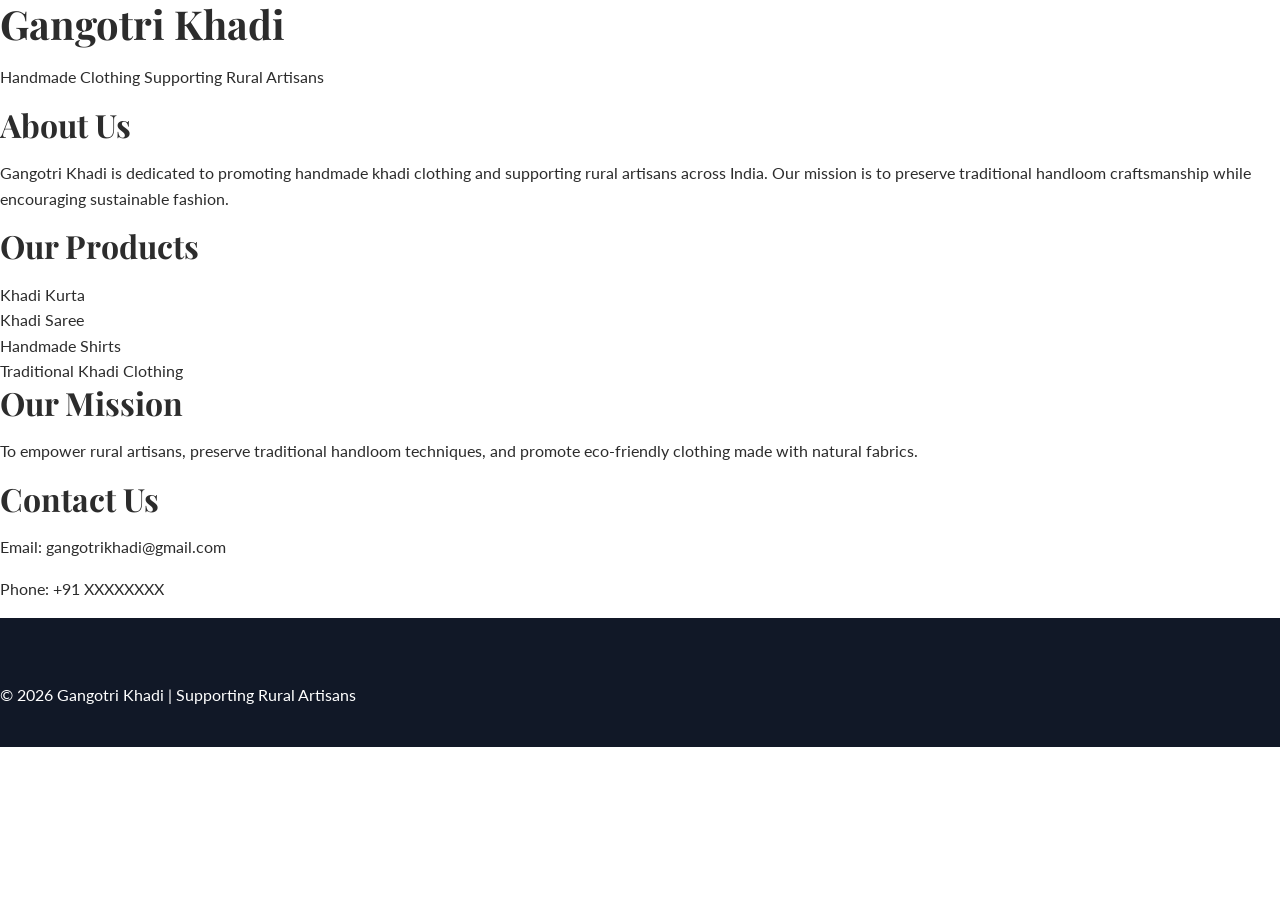
==== index.html @ 708c7ae7 "Enhance index.html with content and meta updates Updated meta tags for description and keywords, add" ====
<!DOCTYPE html>
<html lang="en">
<head>

<meta charset="UTF-8">
<meta name="viewport" content="width=device-width, initial-scale=1.0">

<title>Gangotri Khadi | Handmade Khadi Clothing Supporting Rural Artisans</title>

<meta name="description" content="Gangotri Khadi promotes handmade khadi clothing and supports rural artisans across India. Sustainable fashion and traditional craftsmanship.">

<meta name="keywords" content="Gangotri Khadi, khadi clothing India, handmade clothing, sustainable fashion, rural artisans">

<meta name="author" content="Gangotri Khadi">

<meta name="robots" content="index, follow">

<link rel="canonical" href="https://gangotrikhadiindia.github.io/gangotri-khadi/">

<meta property="og:title" content="Gangotri Khadi | Handmade Clothing Supporting Rural Artisans">
<meta property="og:description" content="Discover handmade khadi clothing while supporting rural artisans and sustainable fashion in India.">
<meta property="og:type" content="website">
<meta property="og:url" content="https://gangotrikhadiindia.github.io/gangotri-khadi/">

<link rel="icon" href="favicon.ico">

<link rel="preconnect" href="https://fonts.googleapis.com">
<link rel="preconnect" href="https://fonts.gstatic.com" crossorigin>

<link href="https://fonts.googleapis.com/css2?family=Playfair+Display:wght@700;800&family=Lato:wght@400;500;700&display=swap" rel="stylesheet">

<link rel="stylesheet" href="style.css">

</head>

<body>

<header>
<h1>Gangotri Khadi</h1>
<p>Handmade Clothing Supporting Rural Artisans</p>
</header>

<section>
<h2>About Us</h2>
<p>
Gangotri Khadi is dedicated to promoting handmade khadi clothing and supporting rural artisans across India. 
Our mission is to preserve traditional handloom craftsmanship while encouraging sustainable fashion.
</p>
</section>

<section>
<h2>Our Products</h2>
<ul>
<li>Khadi Kurta</li>
<li>Khadi Saree</li>
<li>Handmade Shirts</li>
<li>Traditional Khadi Clothing</li>
</ul>
</section>

<section>
<h2>Our Mission</h2>
<p>
To empower rural artisans, preserve traditional handloom techniques, and promote eco-friendly clothing made with natural fabrics.
</p>
</section>

<section>
<h2>Contact Us</h2>
<p>Email: gangotrikhadi@gmail.com</p>
<p>Phone: +91 XXXXXXXX</p>
</section>

<footer>
<p>© 2026 Gangotri Khadi | Supporting Rural Artisans</p>
</footer>

<script src="script.js"></script>

</body>
</html>
---- style.css ----
/* ============================================
   Gangotri Khadi - Complete CSS Stylesheet
   Design: Artisanal Minimalism with Earthy Warmth
   ============================================ */

/* ============================================
   1. ROOT VARIABLES & COLOR SYSTEM
   ============================================ */

:root {
    /* Sage Green - Primary Brand Color */
    --sage-50: #f1f5f3;
    --sage-100: #e0ebe6;
    --sage-200: #c1d7cd;
    --sage-300: #a2c3b4;
    --sage-400: #83af9b;
    --sage-500: #6B8E6F;
    --sage-600: #558b68;
    --sage-700: #3d6548;
    --sage-800: #2d4a35;
    --sage-900: #1d2f22;

    /* Warm Taupe - Secondary Accent */
    --taupe-50: #f5f2f0;
    --taupe-100: #e8e1dd;
    --taupe-200: #d1c3bb;
    --taupe-300: #baa599;
    --taupe-400: #a38777;
    --taupe-500: #A89968;
    --taupe-600: #9a8a5f;
    --taupe-700: #8c7b56;
    --taupe-800: #7e6c4d;
    --taupe-900: #705d44;

    /* Terracotta Orange - Call-to-Action */
    --terracotta-50: #fef4f1;
    --terracotta-100: #fde5dd;
    --terracotta-200: #fbcbbb;
    --terracotta-300: #f9b199;
    --terracotta-400: #f79777;
    --terracotta-500: #C85A3A;
    --terracotta-600: #b85233;
    --terracotta-700: #a84a2c;
    --terracotta-800: #984225;
    --terracotta-900: #88391e;

    /* Cream - Light Background */
    --cream-50: #F8F6F3;
    --cream-100: #f0ebe6;
    --cream-200: #e1d7cd;
    --cream-300: #d2c3b4;
    --cream-400: #c3af9b;
    --cream-500: #b49b82;
    --cream-600: #a58769;
    --cream-700: #967350;
    --cream-800: #875f37;
    --cream-900: #784b1e;

    /* Neutral Colors */
    --dark-charcoal: #2C2C2C;
    --light-white: #FFFFFF;
    --gray-600: #4b5563;
    --gray-700: #374151;
    --gray-900: #111827;

    /* Typography */
    --font-playfair: 'Playfair Display', serif;
    --font-lato: 'Lato', sans-serif;
    --font-caveat: 'Caveat', cursive;

    /* Spacing */
    --spacing-xs: 0.25rem;
    --spacing-sm: 0.5rem;
    --spacing-md: 1rem;
    --spacing-lg: 1.5rem;
    --spacing-xl: 2rem;
    --spacing-2xl: 3rem;
    --spacing-3xl: 4rem;

    /* Border Radius */
    --radius-sm: 0.375rem;
    --radius-md: 0.5rem;
    --radius-lg: 0.75rem;

    /* Shadows */
    --shadow-sm: 0 1px 2px 0 rgba(0, 0, 0, 0.05);
    --shadow-md: 0 4px 6px -1px rgba(0, 0, 0, 0.1);
    --shadow-lg: 0 10px 15px -3px rgba(0, 0, 0, 0.1);
}

/* ============================================
   2. GLOBAL STYLES
   ============================================ */

* {
    margin: 0;
    padding: 0;
    box-sizing: border-box;
}

html {
    scroll-behavior: smooth;
}

body {
    font-family: var(--font-lato);
    color: var(--dark-charcoal);
    background-color: var(--light-white);
    line-height: 1.6;
    font-size: 16px;
}

h1, h2, h3, h4, h5, h6 {
    font-family: var(--font-playfair);
    font-weight: 700;
    line-height: 1.2;
    margin-bottom: var(--spacing-md);
}

h1 {
    font-size: 2.5rem;
}

h2 {
    font-size: 2rem;
}

h3 {
    font-size: 1.5rem;
}

h4 {
    font-size: 1.25rem;
}

p {
    margin-bottom: var(--spacing-md);
}

a {
    color: var(--sage-700);
    text-decoration: none;
    transition: color 0.3s ease;
}

a:hover {
    color: var(--sage-900);
}

/* ============================================
   3. LAYOUT & CONTAINER
   ============================================ */

.container {
    max-width: 1280px;
    margin: 0 auto;
    padding: 0 var(--spacing-md);
}

@media (min-width: 768px) {
    .container {
        padding: 0 var(--spacing-lg);
    }
}

@media (min-width: 1024px) {
    .container {
        padding: 0 var(--spacing-xl);
    }
}

.section {
    padding: var(--spacing-3xl) 0;
}

@media (max-width: 768px) {
    .section {
        padding: var(--spacing-2xl) 0;
    }
}

/* ============================================
   4. NAVIGATION
   ============================================ */

nav {
    position: sticky;
    top: 0;
    z-index: 50;
    background-color: var(--light-white);
    border-bottom: 1px solid var(--sage-100);
    box-shadow: 0 1px 3px rgba(0, 0, 0, 0.05);
}

nav .container {
    display: flex;
    justify-content: space-between;
    align-items: center;
    padding: var(--spacing-md);
}

.nav-brand {
    font-size: 1.5rem;
    font-weight: bold;
    color: var(--sage-700);
    font-family: var(--font-playfair);
}

.nav-links {
    display: none;
    gap: var(--spacing-lg);
    list-style: none;
}

@media (min-width: 768px) {
    .nav-links {
        display: flex;
    }
}

.nav-links a {
    color: var(--dark-charcoal);
    transition: color 0.3s ease;
}

.nav-links a:hover,
.nav-links a.active {
    color: var(--sage-700);
    font-weight: 600;
}

.mobile-menu-btn {
    display: block;
    background: none;
    border: none;
    cursor: pointer;
    font-size: 1.5rem;
    color: var(--sage-700);
}

@media (min-width: 768px) {
    .mobile-menu-btn {
        display: none;
    }
}

#mobile-menu {
    display: none;
    background-color: var(--light-white);
    border-top: 1px solid var(--sage-100);
    padding: var(--spacing-md);
}

#mobile-menu.active {
    display: flex;
    flex-direction: column;
    gap: var(--spacing-md);
}

#mobile-menu a {
    color: var(--dark-charcoal);
    padding: var(--spacing-sm) 0;
}

/* ============================================
   5. HERO SECTION
   ============================================ */

.hero {
    position: relative;
    height: 400px;
    background-size: cover;
    background-position: center;
    display: flex;
    align-items: center;
    justify-content: center;
    overflow: hidden;
}

@media (min-width: 768px) {
    .hero {
        height: 100vh;
    }
}

.hero::before {
    content: '';
    position: absolute;
    inset: 0;
    background-color: rgba(0, 0, 0, 0.4);
    z-index: 1;
}

.hero-content {
    position: relative;
    z-index: 2;
    text-align: center;
    color: var(--light-white);
    max-width: 600px;
    padding: var(--spacing-lg);
}

.hero h1 {
    font-size: 2.5rem;
    margin-bottom: var(--spacing-md);
    color: var(--light-white);
}

@media (min-width: 768px) {
    .hero h1 {
        font-size: 3.5rem;
    }
}

.hero p {
    font-size: 1.25rem;
    margin-bottom: var(--spacing-lg);
    font-weight: 300;
}

/* ============================================
   6. BUTTONS & LINKS
   ============================================ */

.btn {
    display: inline-block;
    padding: var(--spacing-md) var(--spacing-xl);
    border-radius: var(--radius-lg);
    font-weight: 600;
    text-align: center;
    cursor: pointer;
    border: none;
    transition: all 0.3s ease;
    font-family: var(--font-lato);
}

.btn-primary {
    background-color: var(--sage-700);
    color: var(--light-white);
}

.btn-primary:hover {
    background-color: var(--sage-800);
    transform: translateY(-2px);
    box-shadow: var(--shadow-lg);
}

.btn-secondary {
    background-color: var(--terracotta-600);
    color: var(--light-white);
}

.btn-secondary:hover {
    background-color: var(--terracotta-700);
    transform: translateY(-2px);
    box-shadow: var(--shadow-lg);
}

.btn-tertiary {
    background-color: var(--light-white);
    color: var(--sage-700);
    border: 2px solid var(--sage-700);
}

.btn-tertiary:hover {
    background-color: var(--cream-50);
}

.btn-whatsapp {
    background-color: #25D366;
    color: var(--light-white);
    display: inline-block;
    width: 100%;
    text-align: center;
}

.btn-whatsapp:hover {
    background-color: #20BA58;
}

/* ============================================
   7. CARDS & COMPONENTS
   ============================================ */

.card {
    background-color: var(--light-white);
    border-radius: var(--radius-lg);
    overflow: hidden;
    box-shadow: var(--shadow-md);
    transition: all 0.3s ease;
}

.card:hover {
    box-shadow: var(--shadow-lg);
    transform: translateY(-4px);
}

.card-image {
    width: 100%;
    height: 200px;
    object-fit: cover;
}

.card-body {
    padding: var(--spacing-lg);
}

.card-title {
    font-size: 1.25rem;
    font-weight: bold;
    color: var(--sage-800);
    margin-bottom: var(--spacing-sm);
}

.card-text {
    color: var(--gray-600);
    font-size: 0.95rem;
    margin-bottom: var(--spacing-md);
}

.card-price {
    font-size: 1.5rem;
    font-weight: bold;
    color: var(--terracotta-600);
}

.badge {
    display: inline-block;
    padding: var(--spacing-xs) var(--spacing-sm);
    background-color: var(--sage-100);
    color: var(--sage-700);
    border-radius: var(--radius-md);
    font-size: 0.75rem;
    font-weight: 600;
}

/* ============================================
   8. SECTIONS & BACKGROUNDS
   ============================================ */

.bg-white {
    background-color: var(--light-white);
}

.bg-cream {
    background-color: var(--cream-50);
}

.bg-sage {
    background-color: var(--sage-700);
    color: var(--light-white);
}

.bg-gray {
    background-color: var(--gray-900);
    color: var(--light-white);
}

.section-header {
    text-align: center;
    margin-bottom: var(--spacing-3xl);
}

.section-header h2 {
    font-size: 2.5rem;
    color: var(--sage-800);
    margin-bottom: var(--spacing-md);
}

.section-divider {
    width: 60px;
    height: 4px;
    background-color: var(--terracotta-500);
    margin: 0 auto var(--spacing-lg);
}

/* ============================================
   9. GRID LAYOUTS
   ============================================ */

.grid {
    display: grid;
    gap: var(--spacing-lg);
}

.grid-2 {
    grid-template-columns: 1fr;
}

@media (min-width: 768px) {
    .grid-2 {
        grid-template-columns: repeat(2, 1fr);
    }
}

.grid-3 {
    grid-template-columns: 1fr;
}

@media (min-width: 768px) {
    .grid-3 {
        grid-template-columns: repeat(2, 1fr);
    }
}

@media (min-width: 1024px) {
    .grid-3 {
        grid-template-columns: repeat(3, 1fr);
    }
}

.grid-4 {
    grid-template-columns: 1fr;
}

@media (min-width: 768px) {
    .grid-4 {
        grid-template-columns: repeat(2, 1fr);
    }
}

@media (min-width: 1024px) {
    .grid-4 {
        grid-template-columns: repeat(4, 1fr);
    }
}

/* ============================================
   10. FORMS
   ============================================ */

.form-group {
    margin-bottom: var(--spacing-lg);
}

label {
    display: block;
    font-weight: 600;
    color: var(--sage-800);
    margin-bottom: var(--spacing-sm);
    font-size: 0.95rem;
}

input[type="text"],
input[type="email"],
input[type="tel"],
textarea {
    width: 100%;
    padding: var(--spacing-md);
    border: 1px solid var(--sage-200);
    border-radius: var(--radius-md);
    font-family: var(--font-lato);
    font-size: 1rem;
    transition: border-color 0.3s ease;
}

input[type="text"]:focus,
input[type="email"]:focus,
input[type="tel"]:focus,
textarea:focus {
    outline: none;
    border-color: var(--sage-600);
    box-shadow: 0 0 0 3px rgba(61, 101, 72, 0.1);
}

textarea {
    resize: vertical;
    min-height: 120px;
}

/* ============================================
   11. FOOTER
   ============================================ */

footer {
    background-color: var(--gray-900);
    color: var(--light-white);
    padding: var(--spacing-3xl) 0 var(--spacing-lg);
}

.footer-grid {
    display: grid;
    grid-template-columns: 1fr;
    gap: var(--spacing-2xl);
    margin-bottom: var(--spacing-2xl);
}

@media (min-width: 768px) {
    .footer-grid {
        grid-template-columns: repeat(4, 1fr);
    }
}

.footer-section h4 {
    color: var(--light-white);
    margin-bottom: var(--spacing-md);
}

.footer-section ul {
    list-style: none;
}

.footer-section ul li {
    margin-bottom: var(--spacing-sm);
}

.footer-section a {
    color: #d1d5db;
    transition: color 0.3s ease;
}

.footer-section a:hover {
    color: var(--light-white);
}

.footer-divider {
    border-top: 1px solid #374151;
    padding-top: var(--spacing-xl);
    text-align: center;
    font-size: 0.9rem;
}

/* ============================================
   12. UTILITY CLASSES
   ============================================ */

.text-center {
    text-align: center;
}

.text-left {
    text-align: left;
}

.text-right {
    text-align: right;
}

.mt-sm { margin-top: var(--spacing-sm); }
.mt-md { margin-top: var(--spacing-md); }
.mt-lg { margin-top: var(--spacing-lg); }
.mt-xl { margin-top: var(--spacing-xl); }
.mt-2xl { margin-top: var(--spacing-2xl); }

.mb-sm { margin-bottom: var(--spacing-sm); }
.mb-md { margin-bottom: var(--spacing-md); }
.mb-lg { margin-bottom: var(--spacing-lg); }
.mb-xl { margin-bottom: var(--spacing-xl); }
.mb-2xl { margin-bottom: var(--spacing-2xl); }

.px-md { padding-left: var(--spacing-md); padding-right: var(--spacing-md); }
.py-md { padding-top: var(--spacing-md); padding-bottom: var(--spacing-md); }

.flex {
    display: flex;
}

.flex-col {
    flex-direction: column;
}

.items-center {
    align-items: center;
}

.justify-center {
    justify-content: center;
}

.gap-md {
    gap: var(--spacing-md);
}

.gap-lg {
    gap: var(--spacing-lg);
}

.rounded-lg {
    border-radius: var(--radius-lg);
}

.shadow-md {
    box-shadow: var(--shadow-md);
}

.shadow-lg {
    box-shadow: var(--shadow-lg);
}

.border-l-4 {
    border-left: 4px solid;
}

.border-sage {
    border-left-color: var(--sage-600);
}

.border-terracotta {
    border-left-color: var(--terracotta-600);
}

.border-taupe {
    border-left-color: var(--taupe-600);
}

/* ============================================
   13. RESPONSIVE ADJUSTMENTS
   ============================================ */

@media (max-width: 768px) {
    h1 {
        font-size: 1.75rem;
    }

    h2 {
        font-size: 1.5rem;
    }

    h3 {
        font-size: 1.25rem;
    }

    .section-header h2 {
        font-size: 1.75rem;
    }

    .btn {
        padding: var(--spacing-md) var(--spacing-lg);
        font-size: 0.95rem;
    }
}

/* ============================================
   14. ANIMATIONS & TRANSITIONS
   ============================================ */

@keyframes fadeIn {
    from {
        opacity: 0;
        transform: translateY(10px);
    }
    to {
        opacity: 1;
        transform: translateY(0);
    }
}

@keyframes slideInLeft {
    from {
        opacity: 0;
        transform: translateX(-20px);
    }
    to {
        opacity: 1;
        transform: translateX(0);
    }
}

.fade-in {
    animation: fadeIn 0.6s ease-out;
}

.slide-in-left {
    animation: slideInLeft 0.6s ease-out;
}

/* Smooth transitions for all interactive elements */
button,
a,
input,
textarea {
    transition: all 0.3s ease;
}

/* ============================================
   15. ACCESSIBILITY
   ============================================ */

:focus-visible {
    outline: 2px solid var(--sage-600);
    outline-offset: 2px;
}

.sr-only {
    position: absolute;
    width: 1px;
    height: 1px;
    padding: 0;
    margin: -1px;
    overflow: hidden;
    clip: rect(0, 0, 0, 0);
    white-space: nowrap;
    border-width: 0;
}
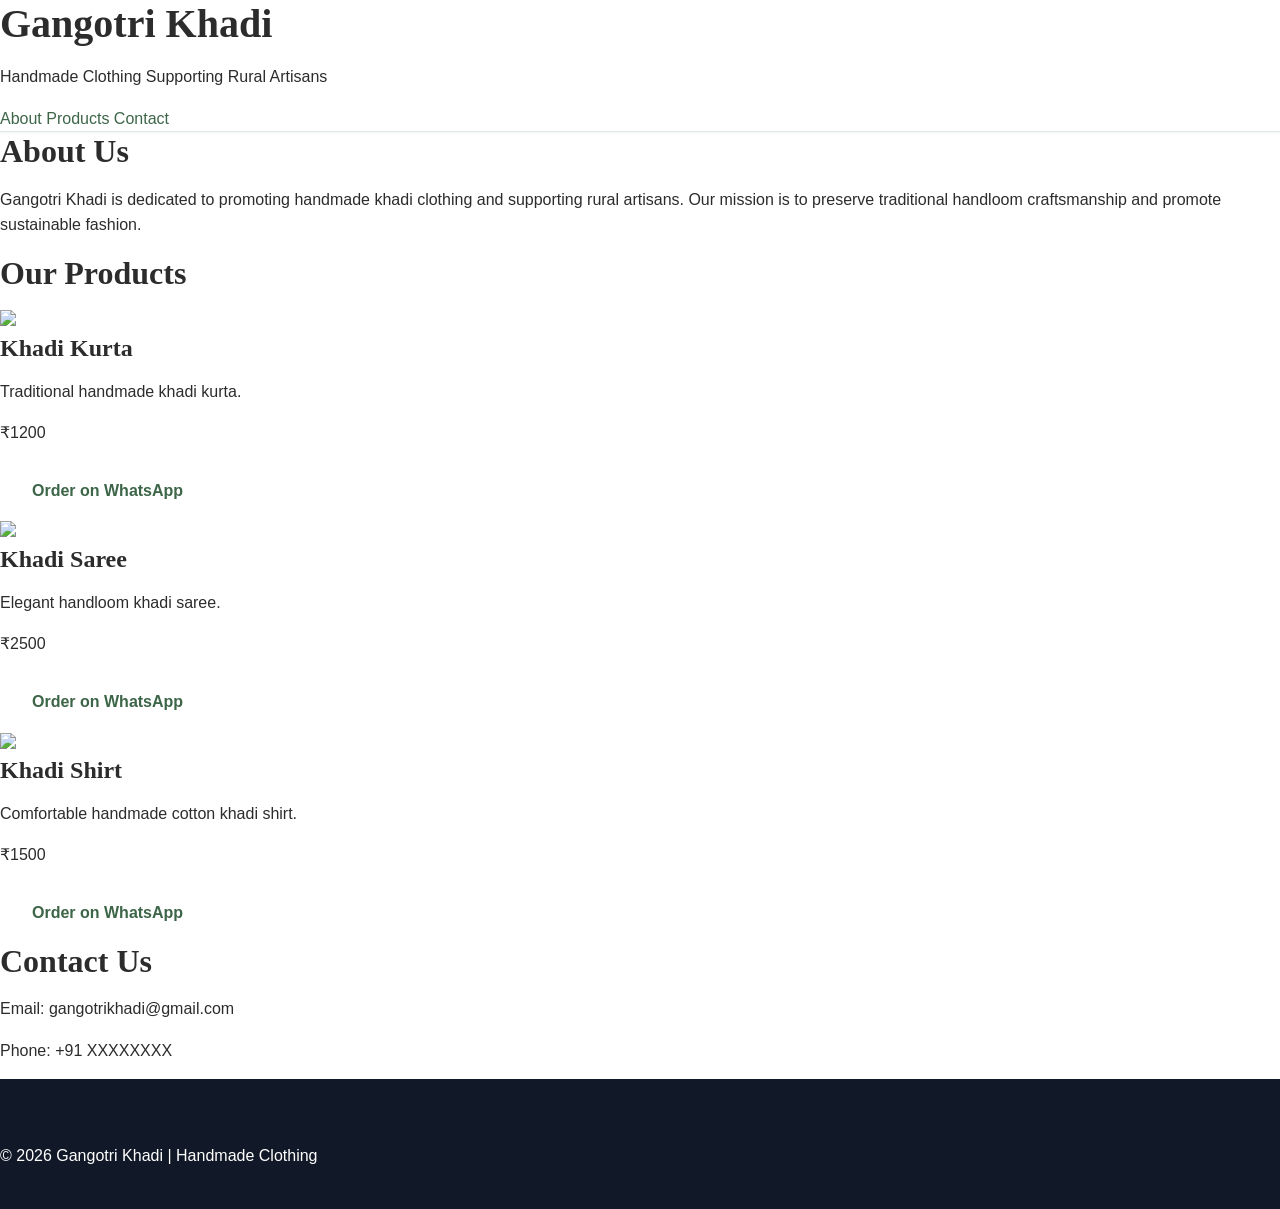
==== commit 614363be: "Refactor index.html for SEO and layout improvements Updated the title and meta tags for SEO optimiza" ====
--- a/index.html
+++ b/index.html
@@ -1,33 +1,12 @@
 <!DOCTYPE html>
 <html lang="en">
 <head>
-
 <meta charset="UTF-8">
 <meta name="viewport" content="width=device-width, initial-scale=1.0">
 
-<title>Gangotri Khadi | Handmade Khadi Clothing Supporting Rural Artisans</title>
-
-<meta name="description" content="Gangotri Khadi promotes handmade khadi clothing and supports rural artisans across India. Sustainable fashion and traditional craftsmanship.">
-
-<meta name="keywords" content="Gangotri Khadi, khadi clothing India, handmade clothing, sustainable fashion, rural artisans">
-
-<meta name="author" content="Gangotri Khadi">
-
-<meta name="robots" content="index, follow">
-
-<link rel="canonical" href="https://gangotrikhadiindia.github.io/gangotri-khadi/">
-
-<meta property="og:title" content="Gangotri Khadi | Handmade Clothing Supporting Rural Artisans">
-<meta property="og:description" content="Discover handmade khadi clothing while supporting rural artisans and sustainable fashion in India.">
-<meta property="og:type" content="website">
-<meta property="og:url" content="https://gangotrikhadiindia.github.io/gangotri-khadi/">
-
-<link rel="icon" href="favicon.ico">
-
-<link rel="preconnect" href="https://fonts.googleapis.com">
-<link rel="preconnect" href="https://fonts.gstatic.com" crossorigin>
-
-<link href="https://fonts.googleapis.com/css2?family=Playfair+Display:wght@700;800&family=Lato:wght@400;500;700&display=swap" rel="stylesheet">
+<title>Gangotri Khadi | Handmade Khadi Clothing</title>
+<meta name="description" content="Gangotri Khadi promotes handmade khadi clothing and supports rural artisans across India.">
+<meta name="keywords" content="Gangotri Khadi, Khadi clothing, handmade clothing India, sustainable fashion">
 
 <link rel="stylesheet" href="style.css">
 
@@ -40,42 +19,61 @@
 <p>Handmade Clothing Supporting Rural Artisans</p>
 </header>
 
-<section>
+<nav>
+<a href="#about">About</a>
+<a href="#products">Products</a>
+<a href="#contact">Contact</a>
+</nav>
+
+<section id="about">
 <h2>About Us</h2>
 <p>
-Gangotri Khadi is dedicated to promoting handmade khadi clothing and supporting rural artisans across India. 
-Our mission is to preserve traditional handloom craftsmanship while encouraging sustainable fashion.
+Gangotri Khadi is dedicated to promoting handmade khadi clothing and supporting rural artisans.
+Our mission is to preserve traditional handloom craftsmanship and promote sustainable fashion.
 </p>
 </section>
 
-<section>
+<section id="products">
 <h2>Our Products</h2>
-<ul>
-<li>Khadi Kurta</li>
-<li>Khadi Saree</li>
-<li>Handmade Shirts</li>
-<li>Traditional Khadi Clothing</li>
-</ul>
+
+<div class="product-grid">
+
+<div class="product">
+<img src="https://via.placeholder.com/300">
+<h3>Khadi Kurta</h3>
+<p>Traditional handmade khadi kurta.</p>
+<p class="price">₹1200</p>
+<a class="btn" href="https://wa.me/91XXXXXXXXXX">Order on WhatsApp</a>
+</div>
+
+<div class="product">
+<img src="https://via.placeholder.com/300">
+<h3>Khadi Saree</h3>
+<p>Elegant handloom khadi saree.</p>
+<p class="price">₹2500</p>
+<a class="btn" href="https://wa.me/91XXXXXXXXXX">Order on WhatsApp</a>
+</div>
+
+<div class="product">
+<img src="https://via.placeholder.com/300">
+<h3>Khadi Shirt</h3>
+<p>Comfortable handmade cotton khadi shirt.</p>
+<p class="price">₹1500</p>
+<a class="btn" href="https://wa.me/91XXXXXXXXXX">Order on WhatsApp</a>
+</div>
+
+</div>
 </section>
 
-<section>
-<h2>Our Mission</h2>
-<p>
-To empower rural artisans, preserve traditional handloom techniques, and promote eco-friendly clothing made with natural fabrics.
-</p>
-</section>
-
-<section>
+<section id="contact">
 <h2>Contact Us</h2>
 <p>Email: gangotrikhadi@gmail.com</p>
 <p>Phone: +91 XXXXXXXX</p>
 </section>
 
 <footer>
-<p>© 2026 Gangotri Khadi | Supporting Rural Artisans</p>
+<p>© 2026 Gangotri Khadi | Handmade Clothing</p>
 </footer>
-
-<script src="script.js"></script>
 
 </body>
 </html>
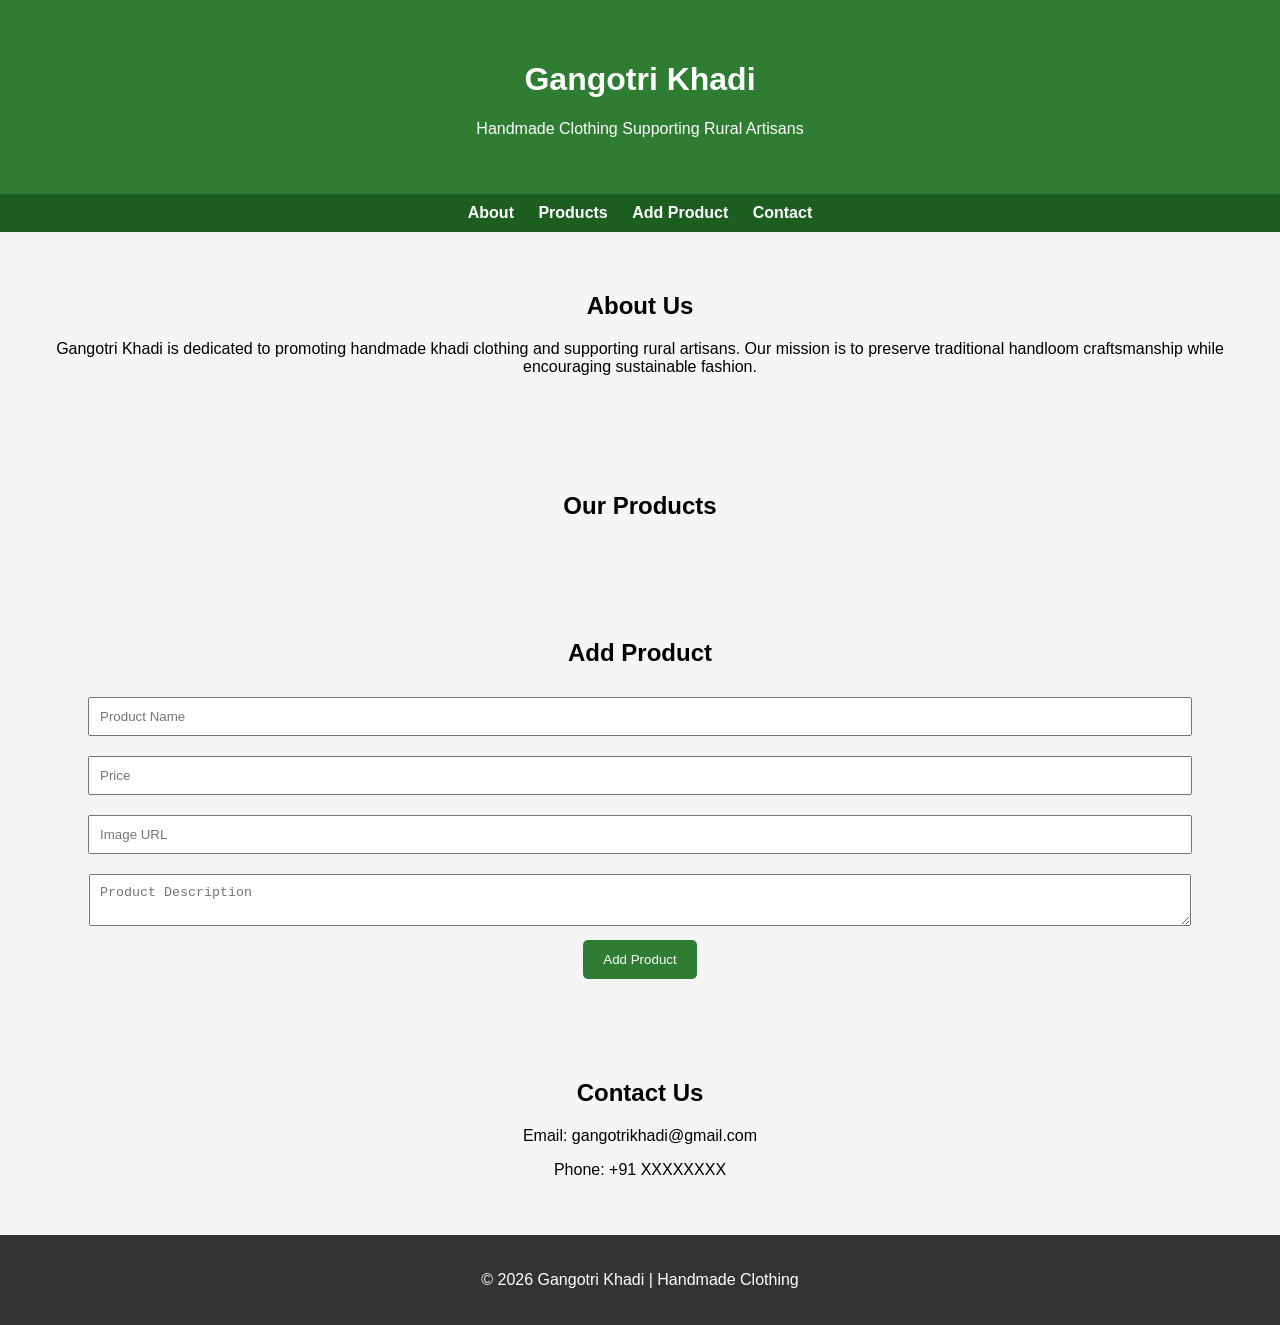
==== commit f03ba054: "Update index.html" ====
--- a/index.html
+++ b/index.html
@@ -1,14 +1,105 @@
 <!DOCTYPE html>
 <html lang="en">
+
 <head>
+
 <meta charset="UTF-8">
 <meta name="viewport" content="width=device-width, initial-scale=1.0">
 
-<title>Gangotri Khadi | Handmade Khadi Clothing</title>
-<meta name="description" content="Gangotri Khadi promotes handmade khadi clothing and supports rural artisans across India.">
-<meta name="keywords" content="Gangotri Khadi, Khadi clothing, handmade clothing India, sustainable fashion">
+<title>Gangotri Khadi | Handmade Clothing</title>
+
+<meta name="description" content="Gangotri Khadi promotes handmade khadi clothing and supports rural artisans in India.">
 
 <link rel="stylesheet" href="style.css">
+
+<style>
+
+body{
+font-family:Arial;
+margin:0;
+background:#f5f5f5;
+}
+
+header{
+background:#2e7d32;
+color:white;
+padding:40px;
+text-align:center;
+}
+
+nav{
+background:#1b5e20;
+padding:10px;
+text-align:center;
+}
+
+nav a{
+color:white;
+margin:10px;
+text-decoration:none;
+font-weight:bold;
+}
+
+section{
+padding:40px;
+text-align:center;
+}
+
+.product-grid{
+display:grid;
+grid-template-columns:repeat(auto-fit,minmax(250px,1fr));
+gap:20px;
+}
+
+.product{
+background:white;
+padding:20px;
+border-radius:10px;
+box-shadow:0 3px 10px rgba(0,0,0,0.1);
+}
+
+.product img{
+width:100%;
+border-radius:10px;
+}
+
+.price{
+font-size:20px;
+font-weight:bold;
+}
+
+.btn{
+display:inline-block;
+background:#25D366;
+color:white;
+padding:10px 20px;
+border-radius:5px;
+text-decoration:none;
+margin-top:10px;
+}
+
+input,textarea{
+width:90%;
+padding:10px;
+margin:10px;
+}
+
+button{
+padding:12px 20px;
+background:#2e7d32;
+color:white;
+border:none;
+border-radius:5px;
+cursor:pointer;
+}
+
+footer{
+background:#333;
+color:white;
+padding:20px;
+}
+
+</style>
 
 </head>
 
@@ -22,58 +113,65 @@
 <nav>
 <a href="#about">About</a>
 <a href="#products">Products</a>
+<a href="#admin">Add Product</a>
 <a href="#contact">Contact</a>
 </nav>
 
 <section id="about">
+
 <h2>About Us</h2>
+
 <p>
 Gangotri Khadi is dedicated to promoting handmade khadi clothing and supporting rural artisans.
-Our mission is to preserve traditional handloom craftsmanship and promote sustainable fashion.
+Our mission is to preserve traditional handloom craftsmanship while encouraging sustainable fashion.
 </p>
+
 </section>
 
 <section id="products">
+
 <h2>Our Products</h2>
 
-<div class="product-grid">
+<div id="product-list" class="product-grid"></div>
 
-<div class="product">
-<img src="https://via.placeholder.com/300">
-<h3>Khadi Kurta</h3>
-<p>Traditional handmade khadi kurta.</p>
-<p class="price">₹1200</p>
-<a class="btn" href="https://wa.me/91XXXXXXXXXX">Order on WhatsApp</a>
-</div>
+</section>
 
-<div class="product">
-<img src="https://via.placeholder.com/300">
-<h3>Khadi Saree</h3>
-<p>Elegant handloom khadi saree.</p>
-<p class="price">₹2500</p>
-<a class="btn" href="https://wa.me/91XXXXXXXXXX">Order on WhatsApp</a>
-</div>
+<section id="admin">
 
-<div class="product">
-<img src="https://via.placeholder.com/300">
-<h3>Khadi Shirt</h3>
-<p>Comfortable handmade cotton khadi shirt.</p>
-<p class="price">₹1500</p>
-<a class="btn" href="https://wa.me/91XXXXXXXXXX">Order on WhatsApp</a>
-</div>
+<h2>Add Product</h2>
 
-</div>
+<input id="pname" placeholder="Product Name">
+
+<input id="pprice" placeholder="Price">
+
+<input id="pimage" placeholder="Image URL">
+
+<textarea id="pdesc" placeholder="Product Description"></textarea>
+
+<br>
+
+<button onclick="addProduct()">Add Product</button>
+
 </section>
 
 <section id="contact">
+
 <h2>Contact Us</h2>
+
 <p>Email: gangotrikhadi@gmail.com</p>
+
 <p>Phone: +91 XXXXXXXX</p>
+
 </section>
 
 <footer>
+
 <p>© 2026 Gangotri Khadi | Handmade Clothing</p>
+
 </footer>
 
+<script src="script.js"></script>
+
 </body>
+
 </html>
--- a/style.css
+++ b/style.css
@@ -1,794 +1,70 @@
-/* ============================================
-   Gangotri Khadi - Complete CSS Stylesheet
-   Design: Artisanal Minimalism with Earthy Warmth
-   ============================================ */
-
-/* ============================================
-   1. ROOT VARIABLES & COLOR SYSTEM
-   ============================================ */
-
-:root {
-    /* Sage Green - Primary Brand Color */
-    --sage-50: #f1f5f3;
-    --sage-100: #e0ebe6;
-    --sage-200: #c1d7cd;
-    --sage-300: #a2c3b4;
-    --sage-400: #83af9b;
-    --sage-500: #6B8E6F;
-    --sage-600: #558b68;
-    --sage-700: #3d6548;
-    --sage-800: #2d4a35;
-    --sage-900: #1d2f22;
-
-    /* Warm Taupe - Secondary Accent */
-    --taupe-50: #f5f2f0;
-    --taupe-100: #e8e1dd;
-    --taupe-200: #d1c3bb;
-    --taupe-300: #baa599;
-    --taupe-400: #a38777;
-    --taupe-500: #A89968;
-    --taupe-600: #9a8a5f;
-    --taupe-700: #8c7b56;
-    --taupe-800: #7e6c4d;
-    --taupe-900: #705d44;
-
-    /* Terracotta Orange - Call-to-Action */
-    --terracotta-50: #fef4f1;
-    --terracotta-100: #fde5dd;
-    --terracotta-200: #fbcbbb;
-    --terracotta-300: #f9b199;
-    --terracotta-400: #f79777;
-    --terracotta-500: #C85A3A;
-    --terracotta-600: #b85233;
-    --terracotta-700: #a84a2c;
-    --terracotta-800: #984225;
-    --terracotta-900: #88391e;
-
-    /* Cream - Light Background */
-    --cream-50: #F8F6F3;
-    --cream-100: #f0ebe6;
-    --cream-200: #e1d7cd;
-    --cream-300: #d2c3b4;
-    --cream-400: #c3af9b;
-    --cream-500: #b49b82;
-    --cream-600: #a58769;
-    --cream-700: #967350;
-    --cream-800: #875f37;
-    --cream-900: #784b1e;
-
-    /* Neutral Colors */
-    --dark-charcoal: #2C2C2C;
-    --light-white: #FFFFFF;
-    --gray-600: #4b5563;
-    --gray-700: #374151;
-    --gray-900: #111827;
-
-    /* Typography */
-    --font-playfair: 'Playfair Display', serif;
-    --font-lato: 'Lato', sans-serif;
-    --font-caveat: 'Caveat', cursive;
-
-    /* Spacing */
-    --spacing-xs: 0.25rem;
-    --spacing-sm: 0.5rem;
-    --spacing-md: 1rem;
-    --spacing-lg: 1.5rem;
-    --spacing-xl: 2rem;
-    --spacing-2xl: 3rem;
-    --spacing-3xl: 4rem;
-
-    /* Border Radius */
-    --radius-sm: 0.375rem;
-    --radius-md: 0.5rem;
-    --radius-lg: 0.75rem;
-
-    /* Shadows */
-    --shadow-sm: 0 1px 2px 0 rgba(0, 0, 0, 0.05);
-    --shadow-md: 0 4px 6px -1px rgba(0, 0, 0, 0.1);
-    --shadow-lg: 0 10px 15px -3px rgba(0, 0, 0, 0.1);
+body{
+font-family:Arial;
+margin:0;
+background:#f5f5f5;
 }
 
-/* ============================================
-   2. GLOBAL STYLES
-   ============================================ */
-
-* {
-    margin: 0;
-    padding: 0;
-    box-sizing: border-box;
+header{
+background:#2e7d32;
+color:white;
+padding:30px;
+text-align:center;
 }
 
-html {
-    scroll-behavior: smooth;
+nav{
+background:#1b5e20;
+text-align:center;
+padding:10px;
 }
 
-body {
-    font-family: var(--font-lato);
-    color: var(--dark-charcoal);
-    background-color: var(--light-white);
-    line-height: 1.6;
-    font-size: 16px;
+nav a{
+color:white;
+margin:10px;
+text-decoration:none;
+font-weight:bold;
 }
 
-h1, h2, h3, h4, h5, h6 {
-    font-family: var(--font-playfair);
-    font-weight: 700;
-    line-height: 1.2;
-    margin-bottom: var(--spacing-md);
+section{
+padding:40px;
+text-align:center;
 }
 
-h1 {
-    font-size: 2.5rem;
+.product-grid{
+display:grid;
+grid-template-columns:repeat(auto-fit,minmax(250px,1fr));
+gap:20px;
 }
 
-h2 {
-    font-size: 2rem;
+.product{
+background:white;
+padding:20px;
+border-radius:10px;
+box-shadow:0 3px 10px rgba(0,0,0,0.1);
 }
 
-h3 {
-    font-size: 1.5rem;
+.product img{
+width:100%;
+border-radius:10px;
 }
 
-h4 {
-    font-size: 1.25rem;
+.price{
+font-size:20px;
+font-weight:bold;
 }
 
-p {
-    margin-bottom: var(--spacing-md);
+.btn{
+display:inline-block;
+background:#25D366;
+color:white;
+padding:10px 20px;
+border-radius:5px;
+text-decoration:none;
+margin-top:10px;
 }
 
-a {
-    color: var(--sage-700);
-    text-decoration: none;
-    transition: color 0.3s ease;
+footer{
+background:#333;
+color:white;
+text-align:center;
+padding:20px;
 }
-
-a:hover {
-    color: var(--sage-900);
-}
-
-/* ============================================
-   3. LAYOUT & CONTAINER
-   ============================================ */
-
-.container {
-    max-width: 1280px;
-    margin: 0 auto;
-    padding: 0 var(--spacing-md);
-}
-
-@media (min-width: 768px) {
-    .container {
-        padding: 0 var(--spacing-lg);
-    }
-}
-
-@media (min-width: 1024px) {
-    .container {
-        padding: 0 var(--spacing-xl);
-    }
-}
-
-.section {
-    padding: var(--spacing-3xl) 0;
-}
-
-@media (max-width: 768px) {
-    .section {
-        padding: var(--spacing-2xl) 0;
-    }
-}
-
-/* ============================================
-   4. NAVIGATION
-   ============================================ */
-
-nav {
-    position: sticky;
-    top: 0;
-    z-index: 50;
-    background-color: var(--light-white);
-    border-bottom: 1px solid var(--sage-100);
-    box-shadow: 0 1px 3px rgba(0, 0, 0, 0.05);
-}
-
-nav .container {
-    display: flex;
-    justify-content: space-between;
-    align-items: center;
-    padding: var(--spacing-md);
-}
-
-.nav-brand {
-    font-size: 1.5rem;
-    font-weight: bold;
-    color: var(--sage-700);
-    font-family: var(--font-playfair);
-}
-
-.nav-links {
-    display: none;
-    gap: var(--spacing-lg);
-    list-style: none;
-}
-
-@media (min-width: 768px) {
-    .nav-links {
-        display: flex;
-    }
-}
-
-.nav-links a {
-    color: var(--dark-charcoal);
-    transition: color 0.3s ease;
-}
-
-.nav-links a:hover,
-.nav-links a.active {
-    color: var(--sage-700);
-    font-weight: 600;
-}
-
-.mobile-menu-btn {
-    display: block;
-    background: none;
-    border: none;
-    cursor: pointer;
-    font-size: 1.5rem;
-    color: var(--sage-700);
-}
-
-@media (min-width: 768px) {
-    .mobile-menu-btn {
-        display: none;
-    }
-}
-
-#mobile-menu {
-    display: none;
-    background-color: var(--light-white);
-    border-top: 1px solid var(--sage-100);
-    padding: var(--spacing-md);
-}
-
-#mobile-menu.active {
-    display: flex;
-    flex-direction: column;
-    gap: var(--spacing-md);
-}
-
-#mobile-menu a {
-    color: var(--dark-charcoal);
-    padding: var(--spacing-sm) 0;
-}
-
-/* ============================================
-   5. HERO SECTION
-   ============================================ */
-
-.hero {
-    position: relative;
-    height: 400px;
-    background-size: cover;
-    background-position: center;
-    display: flex;
-    align-items: center;
-    justify-content: center;
-    overflow: hidden;
-}
-
-@media (min-width: 768px) {
-    .hero {
-        height: 100vh;
-    }
-}
-
-.hero::before {
-    content: '';
-    position: absolute;
-    inset: 0;
-    background-color: rgba(0, 0, 0, 0.4);
-    z-index: 1;
-}
-
-.hero-content {
-    position: relative;
-    z-index: 2;
-    text-align: center;
-    color: var(--light-white);
-    max-width: 600px;
-    padding: var(--spacing-lg);
-}
-
-.hero h1 {
-    font-size: 2.5rem;
-    margin-bottom: var(--spacing-md);
-    color: var(--light-white);
-}
-
-@media (min-width: 768px) {
-    .hero h1 {
-        font-size: 3.5rem;
-    }
-}
-
-.hero p {
-    font-size: 1.25rem;
-    margin-bottom: var(--spacing-lg);
-    font-weight: 300;
-}
-
-/* ============================================
-   6. BUTTONS & LINKS
-   ============================================ */
-
-.btn {
-    display: inline-block;
-    padding: var(--spacing-md) var(--spacing-xl);
-    border-radius: var(--radius-lg);
-    font-weight: 600;
-    text-align: center;
-    cursor: pointer;
-    border: none;
-    transition: all 0.3s ease;
-    font-family: var(--font-lato);
-}
-
-.btn-primary {
-    background-color: var(--sage-700);
-    color: var(--light-white);
-}
-
-.btn-primary:hover {
-    background-color: var(--sage-800);
-    transform: translateY(-2px);
-    box-shadow: var(--shadow-lg);
-}
-
-.btn-secondary {
-    background-color: var(--terracotta-600);
-    color: var(--light-white);
-}
-
-.btn-secondary:hover {
-    background-color: var(--terracotta-700);
-    transform: translateY(-2px);
-    box-shadow: var(--shadow-lg);
-}
-
-.btn-tertiary {
-    background-color: var(--light-white);
-    color: var(--sage-700);
-    border: 2px solid var(--sage-700);
-}
-
-.btn-tertiary:hover {
-    background-color: var(--cream-50);
-}
-
-.btn-whatsapp {
-    background-color: #25D366;
-    color: var(--light-white);
-    display: inline-block;
-    width: 100%;
-    text-align: center;
-}
-
-.btn-whatsapp:hover {
-    background-color: #20BA58;
-}
-
-/* ============================================
-   7. CARDS & COMPONENTS
-   ============================================ */
-
-.card {
-    background-color: var(--light-white);
-    border-radius: var(--radius-lg);
-    overflow: hidden;
-    box-shadow: var(--shadow-md);
-    transition: all 0.3s ease;
-}
-
-.card:hover {
-    box-shadow: var(--shadow-lg);
-    transform: translateY(-4px);
-}
-
-.card-image {
-    width: 100%;
-    height: 200px;
-    object-fit: cover;
-}
-
-.card-body {
-    padding: var(--spacing-lg);
-}
-
-.card-title {
-    font-size: 1.25rem;
-    font-weight: bold;
-    color: var(--sage-800);
-    margin-bottom: var(--spacing-sm);
-}
-
-.card-text {
-    color: var(--gray-600);
-    font-size: 0.95rem;
-    margin-bottom: var(--spacing-md);
-}
-
-.card-price {
-    font-size: 1.5rem;
-    font-weight: bold;
-    color: var(--terracotta-600);
-}
-
-.badge {
-    display: inline-block;
-    padding: var(--spacing-xs) var(--spacing-sm);
-    background-color: var(--sage-100);
-    color: var(--sage-700);
-    border-radius: var(--radius-md);
-    font-size: 0.75rem;
-    font-weight: 600;
-}
-
-/* ============================================
-   8. SECTIONS & BACKGROUNDS
-   ============================================ */
-
-.bg-white {
-    background-color: var(--light-white);
-}
-
-.bg-cream {
-    background-color: var(--cream-50);
-}
-
-.bg-sage {
-    background-color: var(--sage-700);
-    color: var(--light-white);
-}
-
-.bg-gray {
-    background-color: var(--gray-900);
-    color: var(--light-white);
-}
-
-.section-header {
-    text-align: center;
-    margin-bottom: var(--spacing-3xl);
-}
-
-.section-header h2 {
-    font-size: 2.5rem;
-    color: var(--sage-800);
-    margin-bottom: var(--spacing-md);
-}
-
-.section-divider {
-    width: 60px;
-    height: 4px;
-    background-color: var(--terracotta-500);
-    margin: 0 auto var(--spacing-lg);
-}
-
-/* ============================================
-   9. GRID LAYOUTS
-   ============================================ */
-
-.grid {
-    display: grid;
-    gap: var(--spacing-lg);
-}
-
-.grid-2 {
-    grid-template-columns: 1fr;
-}
-
-@media (min-width: 768px) {
-    .grid-2 {
-        grid-template-columns: repeat(2, 1fr);
-    }
-}
-
-.grid-3 {
-    grid-template-columns: 1fr;
-}
-
-@media (min-width: 768px) {
-    .grid-3 {
-        grid-template-columns: repeat(2, 1fr);
-    }
-}
-
-@media (min-width: 1024px) {
-    .grid-3 {
-        grid-template-columns: repeat(3, 1fr);
-    }
-}
-
-.grid-4 {
-    grid-template-columns: 1fr;
-}
-
-@media (min-width: 768px) {
-    .grid-4 {
-        grid-template-columns: repeat(2, 1fr);
-    }
-}
-
-@media (min-width: 1024px) {
-    .grid-4 {
-        grid-template-columns: repeat(4, 1fr);
-    }
-}
-
-/* ============================================
-   10. FORMS
-   ============================================ */
-
-.form-group {
-    margin-bottom: var(--spacing-lg);
-}
-
-label {
-    display: block;
-    font-weight: 600;
-    color: var(--sage-800);
-    margin-bottom: var(--spacing-sm);
-    font-size: 0.95rem;
-}
-
-input[type="text"],
-input[type="email"],
-input[type="tel"],
-textarea {
-    width: 100%;
-    padding: var(--spacing-md);
-    border: 1px solid var(--sage-200);
-    border-radius: var(--radius-md);
-    font-family: var(--font-lato);
-    font-size: 1rem;
-    transition: border-color 0.3s ease;
-}
-
-input[type="text"]:focus,
-input[type="email"]:focus,
-input[type="tel"]:focus,
-textarea:focus {
-    outline: none;
-    border-color: var(--sage-600);
-    box-shadow: 0 0 0 3px rgba(61, 101, 72, 0.1);
-}
-
-textarea {
-    resize: vertical;
-    min-height: 120px;
-}
-
-/* ============================================
-   11. FOOTER
-   ============================================ */
-
-footer {
-    background-color: var(--gray-900);
-    color: var(--light-white);
-    padding: var(--spacing-3xl) 0 var(--spacing-lg);
-}
-
-.footer-grid {
-    display: grid;
-    grid-template-columns: 1fr;
-    gap: var(--spacing-2xl);
-    margin-bottom: var(--spacing-2xl);
-}
-
-@media (min-width: 768px) {
-    .footer-grid {
-        grid-template-columns: repeat(4, 1fr);
-    }
-}
-
-.footer-section h4 {
-    color: var(--light-white);
-    margin-bottom: var(--spacing-md);
-}
-
-.footer-section ul {
-    list-style: none;
-}
-
-.footer-section ul li {
-    margin-bottom: var(--spacing-sm);
-}
-
-.footer-section a {
-    color: #d1d5db;
-    transition: color 0.3s ease;
-}
-
-.footer-section a:hover {
-    color: var(--light-white);
-}
-
-.footer-divider {
-    border-top: 1px solid #374151;
-    padding-top: var(--spacing-xl);
-    text-align: center;
-    font-size: 0.9rem;
-}
-
-/* ============================================
-   12. UTILITY CLASSES
-   ============================================ */
-
-.text-center {
-    text-align: center;
-}
-
-.text-left {
-    text-align: left;
-}
-
-.text-right {
-    text-align: right;
-}
-
-.mt-sm { margin-top: var(--spacing-sm); }
-.mt-md { margin-top: var(--spacing-md); }
-.mt-lg { margin-top: var(--spacing-lg); }
-.mt-xl { margin-top: var(--spacing-xl); }
-.mt-2xl { margin-top: var(--spacing-2xl); }
-
-.mb-sm { margin-bottom: var(--spacing-sm); }
-.mb-md { margin-bottom: var(--spacing-md); }
-.mb-lg { margin-bottom: var(--spacing-lg); }
-.mb-xl { margin-bottom: var(--spacing-xl); }
-.mb-2xl { margin-bottom: var(--spacing-2xl); }
-
-.px-md { padding-left: var(--spacing-md); padding-right: var(--spacing-md); }
-.py-md { padding-top: var(--spacing-md); padding-bottom: var(--spacing-md); }
-
-.flex {
-    display: flex;
-}
-
-.flex-col {
-    flex-direction: column;
-}
-
-.items-center {
-    align-items: center;
-}
-
-.justify-center {
-    justify-content: center;
-}
-
-.gap-md {
-    gap: var(--spacing-md);
-}
-
-.gap-lg {
-    gap: var(--spacing-lg);
-}
-
-.rounded-lg {
-    border-radius: var(--radius-lg);
-}
-
-.shadow-md {
-    box-shadow: var(--shadow-md);
-}
-
-.shadow-lg {
-    box-shadow: var(--shadow-lg);
-}
-
-.border-l-4 {
-    border-left: 4px solid;
-}
-
-.border-sage {
-    border-left-color: var(--sage-600);
-}
-
-.border-terracotta {
-    border-left-color: var(--terracotta-600);
-}
-
-.border-taupe {
-    border-left-color: var(--taupe-600);
-}
-
-/* ============================================
-   13. RESPONSIVE ADJUSTMENTS
-   ============================================ */
-
-@media (max-width: 768px) {
-    h1 {
-        font-size: 1.75rem;
-    }
-
-    h2 {
-        font-size: 1.5rem;
-    }
-
-    h3 {
-        font-size: 1.25rem;
-    }
-
-    .section-header h2 {
-        font-size: 1.75rem;
-    }
-
-    .btn {
-        padding: var(--spacing-md) var(--spacing-lg);
-        font-size: 0.95rem;
-    }
-}
-
-/* ============================================
-   14. ANIMATIONS & TRANSITIONS
-   ============================================ */
-
-@keyframes fadeIn {
-    from {
-        opacity: 0;
-        transform: translateY(10px);
-    }
-    to {
-        opacity: 1;
-        transform: translateY(0);
-    }
-}
-
-@keyframes slideInLeft {
-    from {
-        opacity: 0;
-        transform: translateX(-20px);
-    }
-    to {
-        opacity: 1;
-        transform: translateX(0);
-    }
-}
-
-.fade-in {
-    animation: fadeIn 0.6s ease-out;
-}
-
-.slide-in-left {
-    animation: slideInLeft 0.6s ease-out;
-}
-
-/* Smooth transitions for all interactive elements */
-button,
-a,
-input,
-textarea {
-    transition: all 0.3s ease;
-}
-
-/* ============================================
-   15. ACCESSIBILITY
-   ============================================ */
-
-:focus-visible {
-    outline: 2px solid var(--sage-600);
-    outline-offset: 2px;
-}
-
-.sr-only {
-    position: absolute;
-    width: 1px;
-    height: 1px;
-    padding: 0;
-    margin: -1px;
-    overflow: hidden;
-    clip: rect(0, 0, 0, 0);
-    white-space: nowrap;
-    border-width: 0;
-}
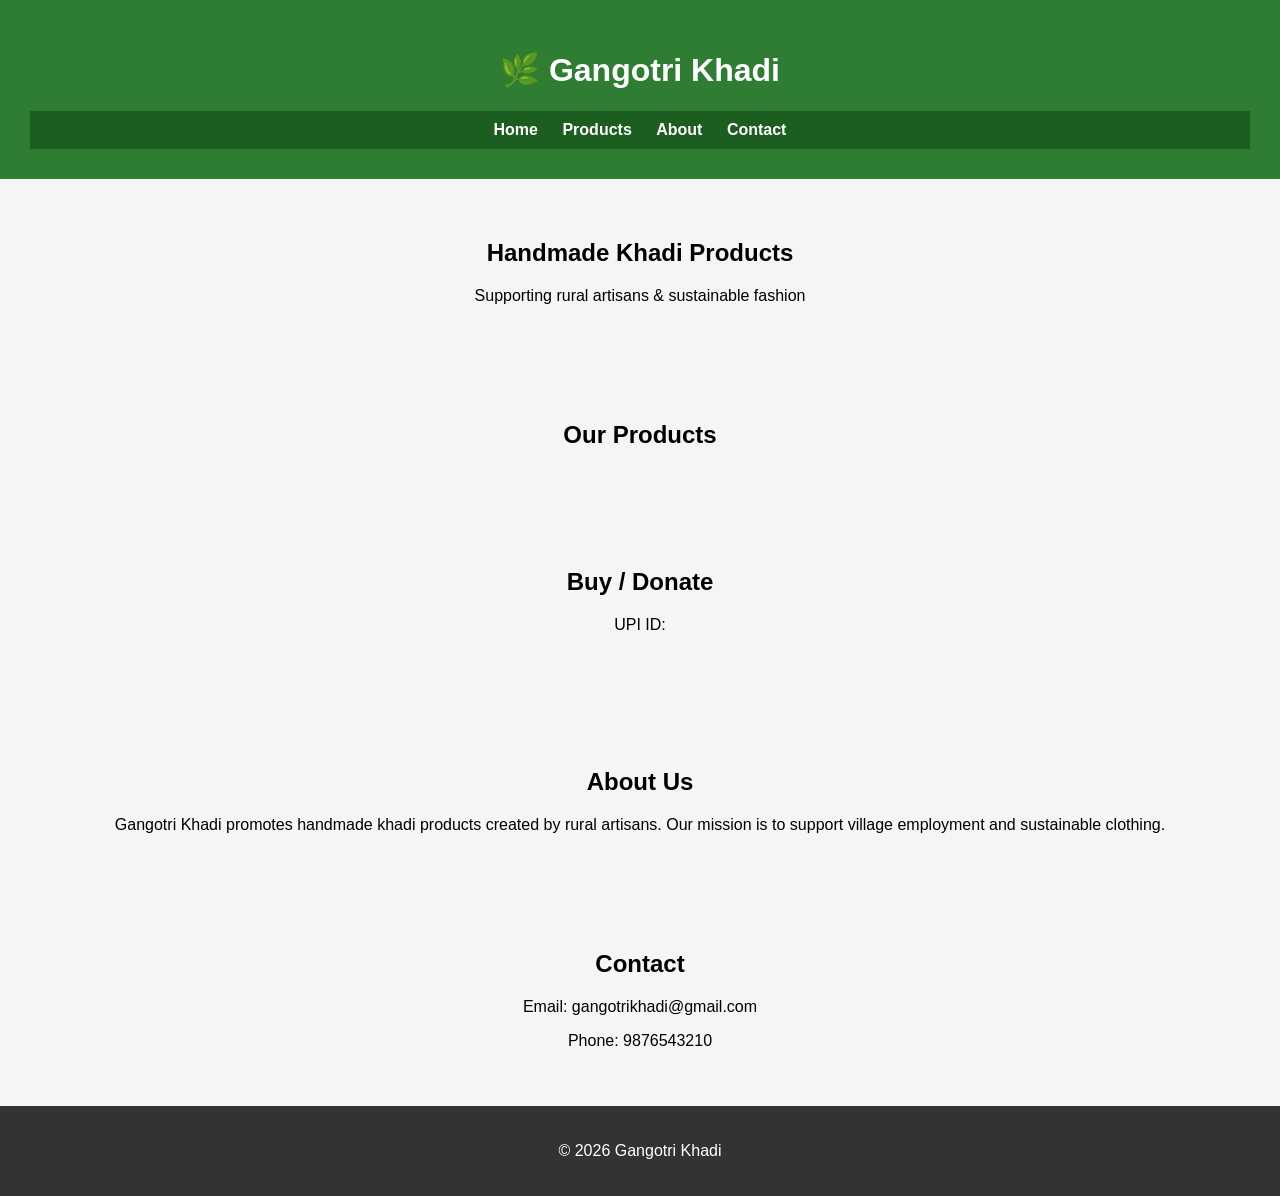
==== commit 8512694d: "Refactor index.html for improved structure and content" ====
--- a/index.html
+++ b/index.html
@@ -1,177 +1,65 @@
 <!DOCTYPE html>
 <html lang="en">
-
 <head>
-
 <meta charset="UTF-8">
-<meta name="viewport" content="width=device-width, initial-scale=1.0">
-
-<title>Gangotri Khadi | Handmade Clothing</title>
-
-<meta name="description" content="Gangotri Khadi promotes handmade khadi clothing and supports rural artisans in India.">
-
+<title>Gangotri Khadi</title>
 <link rel="stylesheet" href="style.css">
-
-<style>
-
-body{
-font-family:Arial;
-margin:0;
-background:#f5f5f5;
-}
-
-header{
-background:#2e7d32;
-color:white;
-padding:40px;
-text-align:center;
-}
-
-nav{
-background:#1b5e20;
-padding:10px;
-text-align:center;
-}
-
-nav a{
-color:white;
-margin:10px;
-text-decoration:none;
-font-weight:bold;
-}
-
-section{
-padding:40px;
-text-align:center;
-}
-
-.product-grid{
-display:grid;
-grid-template-columns:repeat(auto-fit,minmax(250px,1fr));
-gap:20px;
-}
-
-.product{
-background:white;
-padding:20px;
-border-radius:10px;
-box-shadow:0 3px 10px rgba(0,0,0,0.1);
-}
-
-.product img{
-width:100%;
-border-radius:10px;
-}
-
-.price{
-font-size:20px;
-font-weight:bold;
-}
-
-.btn{
-display:inline-block;
-background:#25D366;
-color:white;
-padding:10px 20px;
-border-radius:5px;
-text-decoration:none;
-margin-top:10px;
-}
-
-input,textarea{
-width:90%;
-padding:10px;
-margin:10px;
-}
-
-button{
-padding:12px 20px;
-background:#2e7d32;
-color:white;
-border:none;
-border-radius:5px;
-cursor:pointer;
-}
-
-footer{
-background:#333;
-color:white;
-padding:20px;
-}
-
-</style>
-
 </head>
 
 <body>
 
 <header>
-<h1>Gangotri Khadi</h1>
-<p>Handmade Clothing Supporting Rural Artisans</p>
+<h1>🌿 Gangotri Khadi</h1>
+<nav>
+<a href="#home">Home</a>
+<a href="#products">Products</a>
+<a href="#about">About</a>
+<a href="#contact">Contact</a>
+</nav>
 </header>
 
-<nav>
-<a href="#about">About</a>
-<a href="#products">Products</a>
-<a href="#admin">Add Product</a>
-<a href="#contact">Contact</a>
-</nav>
+<section id="home">
+<h2>Handmade Khadi Products</h2>
+<p>Supporting rural artisans & sustainable fashion</p>
+</section>
+
+<section id="products">
+<h2>Our Products</h2>
+<div id="product-list"></div>
+</section>
+
+<section id="payment">
+<h2>Buy / Donate</h2>
+
+<p>UPI ID: <span id="upi"></span></p>
+
+<img id="upiQR" width="200">
+
+</section>
 
 <section id="about">
-
 <h2>About Us</h2>
 
 <p>
-Gangotri Khadi is dedicated to promoting handmade khadi clothing and supporting rural artisans.
-Our mission is to preserve traditional handloom craftsmanship while encouraging sustainable fashion.
+Gangotri Khadi promotes handmade khadi products created by rural artisans.
+Our mission is to support village employment and sustainable clothing.
 </p>
 
 </section>
 
-<section id="products">
-
-<h2>Our Products</h2>
-
-<div id="product-list" class="product-grid"></div>
-
-</section>
-
-<section id="admin">
-
-<h2>Add Product</h2>
-
-<input id="pname" placeholder="Product Name">
-
-<input id="pprice" placeholder="Price">
-
-<input id="pimage" placeholder="Image URL">
-
-<textarea id="pdesc" placeholder="Product Description"></textarea>
-
-<br>
-
-<button onclick="addProduct()">Add Product</button>
-
-</section>
-
 <section id="contact">
-
-<h2>Contact Us</h2>
+<h2>Contact</h2>
 
 <p>Email: gangotrikhadi@gmail.com</p>
-
-<p>Phone: +91 XXXXXXXX</p>
+<p>Phone: 9876543210</p>
 
 </section>
 
 <footer>
-
-<p>© 2026 Gangotri Khadi | Handmade Clothing</p>
-
+<p>© 2026 Gangotri Khadi</p>
 </footer>
 
 <script src="script.js"></script>
 
 </body>
-
 </html>
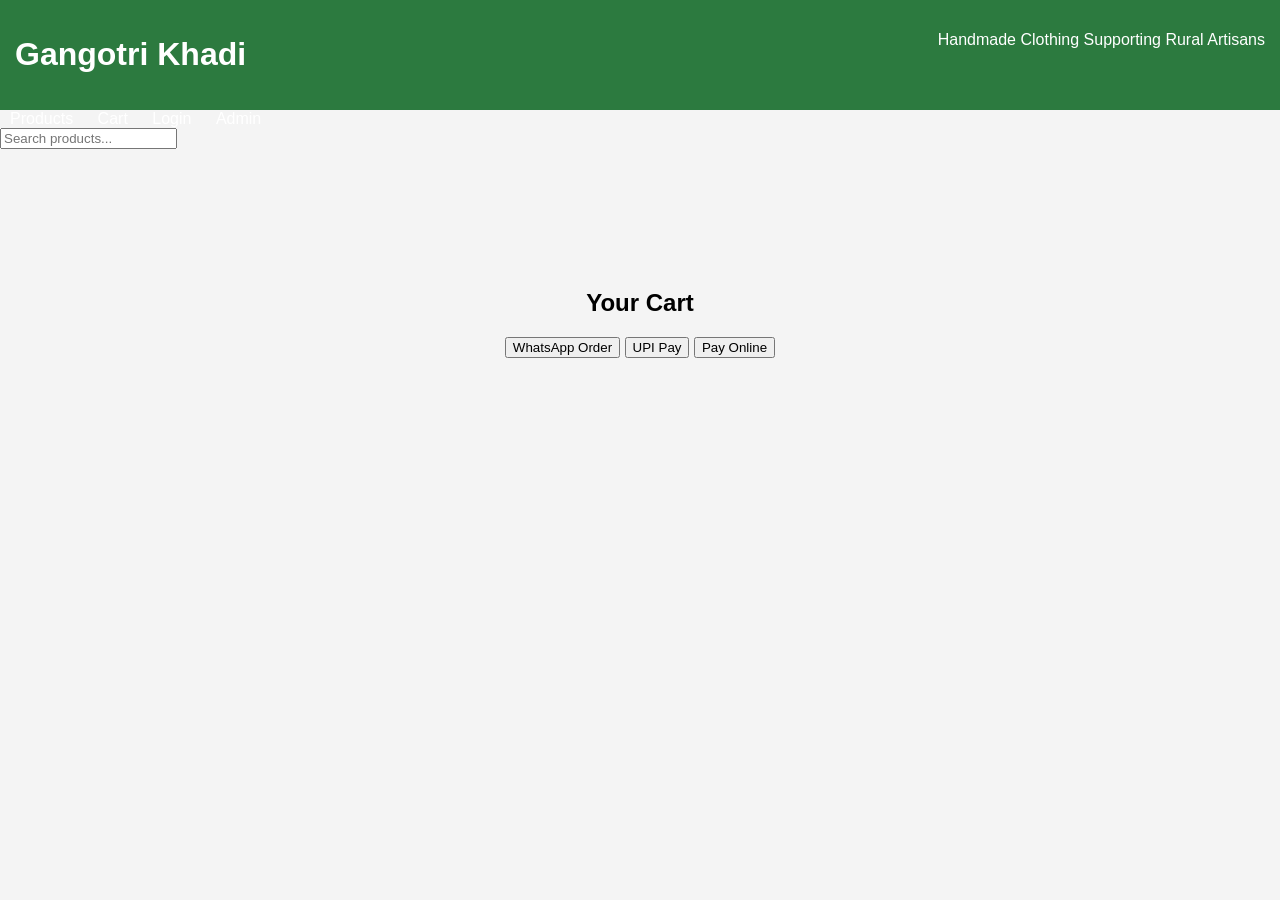
==== commit 2715ba59: "Refactor index.html to improve layout and features Updated HTML structure and added new sections for" ====
--- a/index.html
+++ b/index.html
@@ -1,65 +1,59 @@
 <!DOCTYPE html>
-<html lang="en">
+<html>
 <head>
+
 <meta charset="UTF-8">
+<meta name="viewport" content="width=device-width">
+
 <title>Gangotri Khadi</title>
+
 <link rel="stylesheet" href="style.css">
+
 </head>
 
 <body>
 
 <header>
-<h1>🌿 Gangotri Khadi</h1>
-<nav>
-<a href="#home">Home</a>
-<a href="#products">Products</a>
-<a href="#about">About</a>
-<a href="#contact">Contact</a>
-</nav>
+
+<h1>Gangotri Khadi</h1>
+<p>Handmade Clothing Supporting Rural Artisans</p>
+
 </header>
 
-<section id="home">
-<h2>Handmade Khadi Products</h2>
-<p>Supporting rural artisans & sustainable fashion</p>
-</section>
+<nav>
+
+<a href="#products">Products</a>
+<a href="#cart">Cart</a>
+<a href="login.html">Login</a>
+<a href="admin.html">Admin</a>
+
+</nav>
+
+<input id="search" placeholder="Search products..." onkeyup="searchProduct()">
 
 <section id="products">
-<h2>Our Products</h2>
-<div id="product-list"></div>
-</section>
 
-<section id="payment">
-<h2>Buy / Donate</h2>
-
-<p>UPI ID: <span id="upi"></span></p>
-
-<img id="upiQR" width="200">
+<div id="productList"></div>
 
 </section>
 
-<section id="about">
-<h2>About Us</h2>
+<section id="cart">
 
-<p>
-Gangotri Khadi promotes handmade khadi products created by rural artisans.
-Our mission is to support village employment and sustainable clothing.
-</p>
+<h2>Your Cart</h2>
+
+<div id="cartItems"></div>
+
+<button onclick="orderWhatsApp()">WhatsApp Order</button>
+
+<button onclick="payUPI()">UPI Pay</button>
+
+<button onclick="payRazorpay()">Pay Online</button>
 
 </section>
 
-<section id="contact">
-<h2>Contact</h2>
-
-<p>Email: gangotrikhadi@gmail.com</p>
-<p>Phone: 9876543210</p>
-
-</section>
-
-<footer>
-<p>© 2026 Gangotri Khadi</p>
-</footer>
-
+<script src="products.js"></script>
 <script src="script.js"></script>
+<script src="razorpay.js"></script>
 
 </body>
 </html>
--- a/style.css
+++ b/style.css
@@ -1,27 +1,21 @@
 body{
-font-family:Arial;
+font-family: Arial;
 margin:0;
-background:#f5f5f5;
+background:#f4f4f4;
 }
 
 header{
-background:#2e7d32;
+background:#2c7a3f;
 color:white;
-padding:30px;
-text-align:center;
-}
-
-nav{
-background:#1b5e20;
-text-align:center;
-padding:10px;
+padding:15px;
+display:flex;
+justify-content:space-between;
 }
 
 nav a{
 color:white;
 margin:10px;
 text-decoration:none;
-font-weight:bold;
 }
 
 section{
@@ -29,9 +23,9 @@
 text-align:center;
 }
 
-.product-grid{
+#product-list{
 display:grid;
-grid-template-columns:repeat(auto-fit,minmax(250px,1fr));
+grid-template-columns:repeat(3,1fr);
 gap:20px;
 }
 
@@ -39,32 +33,10 @@
 background:white;
 padding:20px;
 border-radius:10px;
-box-shadow:0 3px 10px rgba(0,0,0,0.1);
-}
-
-.product img{
-width:100%;
-border-radius:10px;
-}
-
-.price{
-font-size:20px;
-font-weight:bold;
-}
-
-.btn{
-display:inline-block;
-background:#25D366;
-color:white;
-padding:10px 20px;
-border-radius:5px;
-text-decoration:none;
-margin-top:10px;
 }
 
 footer{
-background:#333;
+background:#222;
 color:white;
-text-align:center;
 padding:20px;
 }
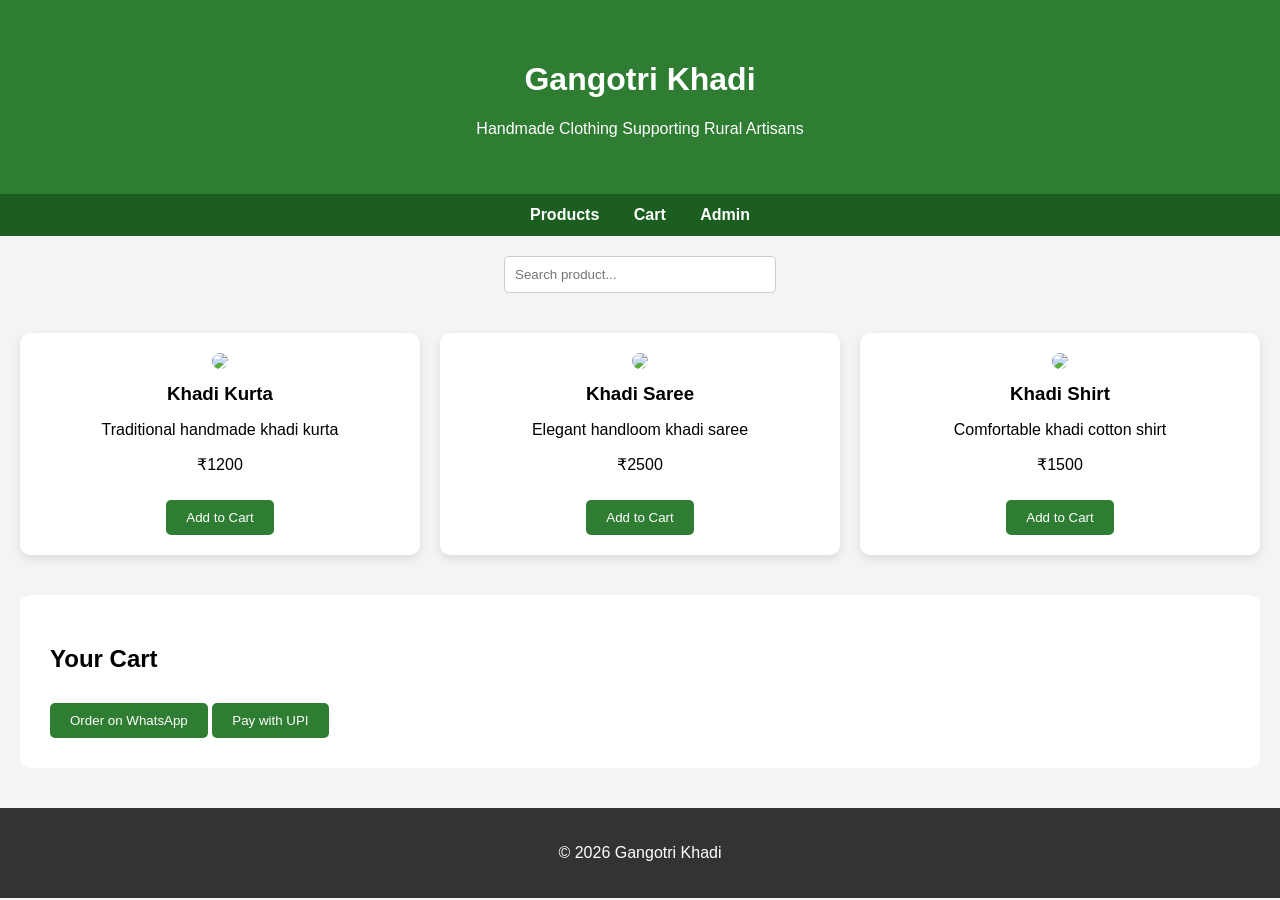
==== commit 517214b5: "Enhance HTML structure and update button labels" ====
--- a/index.html
+++ b/index.html
@@ -1,5 +1,6 @@
 <!DOCTYPE html>
 <html>
+
 <head>
 
 <meta charset="UTF-8">
@@ -24,16 +25,19 @@
 
 <a href="#products">Products</a>
 <a href="#cart">Cart</a>
-<a href="login.html">Login</a>
 <a href="admin.html">Admin</a>
 
 </nav>
 
-<input id="search" placeholder="Search products..." onkeyup="searchProduct()">
+<section class="search-box">
+
+<input id="search" placeholder="Search product..." onkeyup="searchProduct()">
+
+</section>
 
 <section id="products">
 
-<div id="productList"></div>
+<div id="productList" class="product-grid"></div>
 
 </section>
 
@@ -43,17 +47,20 @@
 
 <div id="cartItems"></div>
 
-<button onclick="orderWhatsApp()">WhatsApp Order</button>
+<button onclick="orderWhatsApp()">Order on WhatsApp</button>
 
-<button onclick="payUPI()">UPI Pay</button>
-
-<button onclick="payRazorpay()">Pay Online</button>
+<button onclick="payUPI()">Pay with UPI</button>
 
 </section>
 
+<footer>
+
+<p>© 2026 Gangotri Khadi</p>
+
+</footer>
+
 <script src="products.js"></script>
 <script src="script.js"></script>
-<script src="razorpay.js"></script>
 
 </body>
 </html>
--- a/style.css
+++ b/style.css
@@ -1,42 +1,90 @@
 body{
-font-family: Arial;
+font-family:Arial;
 margin:0;
 background:#f4f4f4;
 }
 
 header{
-background:#2c7a3f;
+background:#2e7d32;
 color:white;
-padding:15px;
-display:flex;
-justify-content:space-between;
+padding:40px;
+text-align:center;
+}
+
+nav{
+background:#1b5e20;
+text-align:center;
+padding:12px;
 }
 
 nav a{
 color:white;
-margin:10px;
+margin:15px;
 text-decoration:none;
+font-weight:bold;
 }
 
-section{
-padding:40px;
+.search-box{
 text-align:center;
+padding:20px;
 }
 
-#product-list{
+.search-box input{
+padding:10px;
+width:250px;
+border-radius:5px;
+border:1px solid #ccc;
+}
+
+.product-grid{
 display:grid;
-grid-template-columns:repeat(3,1fr);
+grid-template-columns:repeat(auto-fit,minmax(250px,1fr));
 gap:20px;
+padding:20px;
 }
 
 .product{
 background:white;
+border-radius:10px;
 padding:20px;
+text-align:center;
+box-shadow:0 4px 10px rgba(0,0,0,0.1);
+}
+
+.product img{
+width:100%;
+border-radius:10px;
+}
+
+.product h3{
+margin:10px 0;
+}
+
+button{
+background:#2e7d32;
+color:white;
+border:none;
+padding:10px 20px;
+border-radius:5px;
+cursor:pointer;
+margin-top:10px;
+}
+
+button:hover{
+background:#1b5e20;
+}
+
+#cart{
+background:white;
+padding:30px;
+margin:20px;
 border-radius:10px;
 }
 
 footer{
-background:#222;
+background:#333;
 color:white;
+text-align:center;
 padding:20px;
+margin-top:40px;
 }
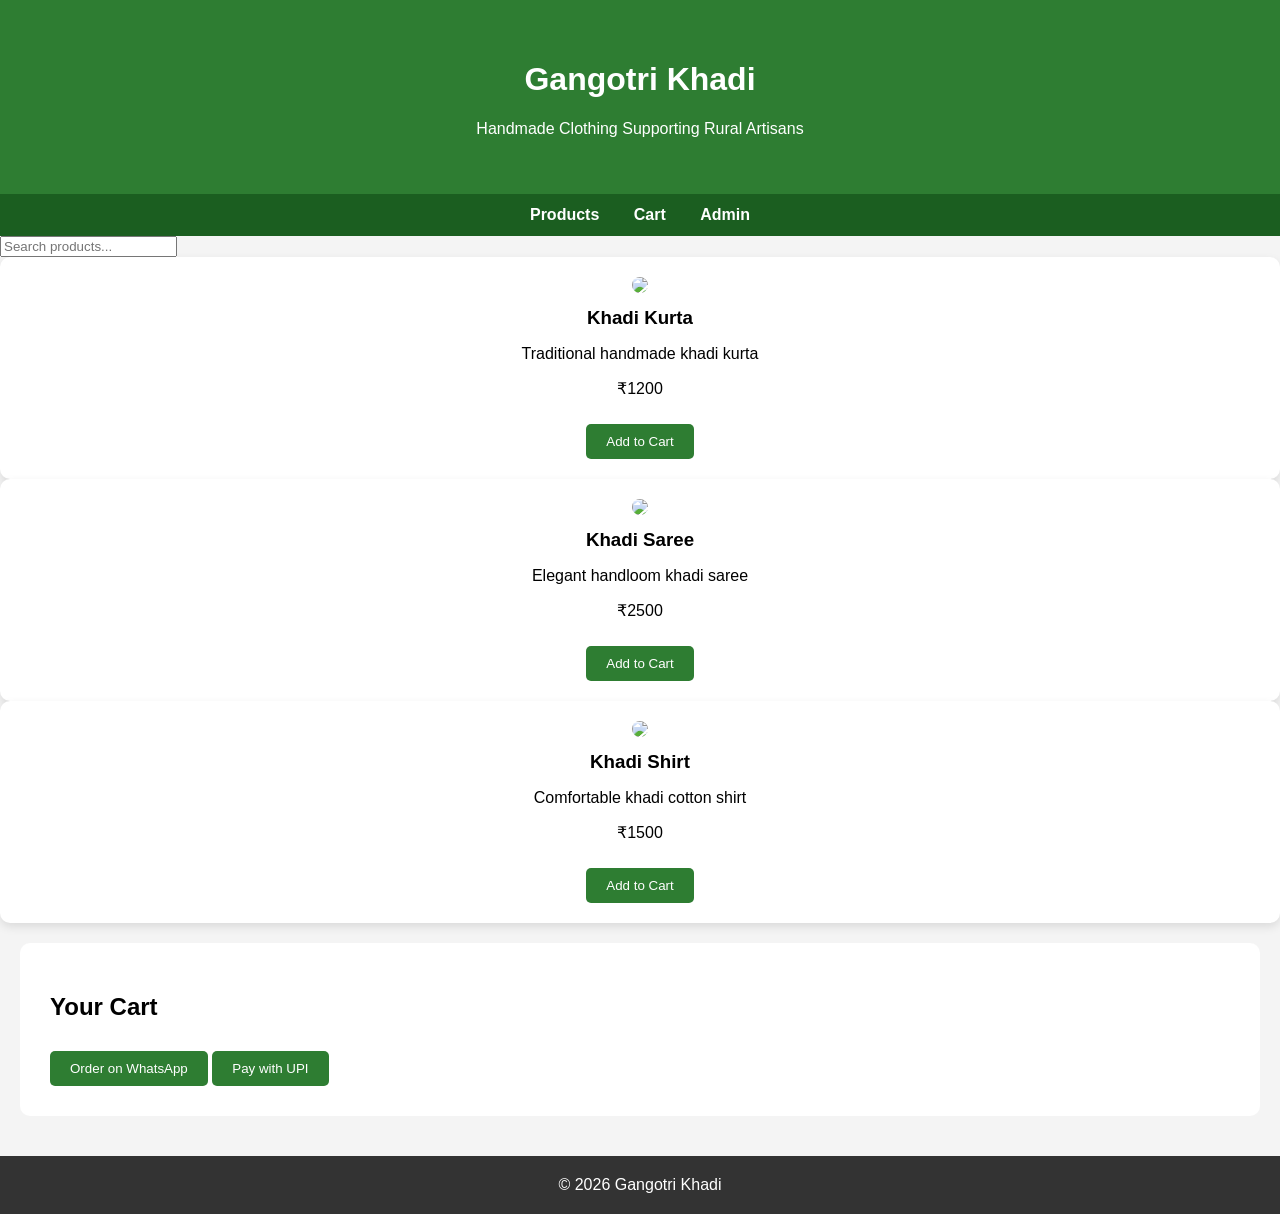
==== commit 26dc5842: "Refactor HTML structure and update classes" ====
--- a/index.html
+++ b/index.html
@@ -1,10 +1,9 @@
 <!DOCTYPE html>
 <html>
-
 <head>
 
 <meta charset="UTF-8">
-<meta name="viewport" content="width=device-width">
+<meta name="viewport" content="width=device-width, initial-scale=1.0">
 
 <title>Gangotri Khadi</title>
 
@@ -29,15 +28,15 @@
 
 </nav>
 
-<section class="search-box">
+<section class="search">
 
-<input id="search" placeholder="Search product..." onkeyup="searchProduct()">
+<input id="search" placeholder="Search products..." onkeyup="searchProduct()">
 
 </section>
 
 <section id="products">
 
-<div id="productList" class="product-grid"></div>
+<div id="productList" class="grid"></div>
 
 </section>
 
@@ -55,7 +54,7 @@
 
 <footer>
 
-<p>© 2026 Gangotri Khadi</p>
+© 2026 Gangotri Khadi
 
 </footer>
 
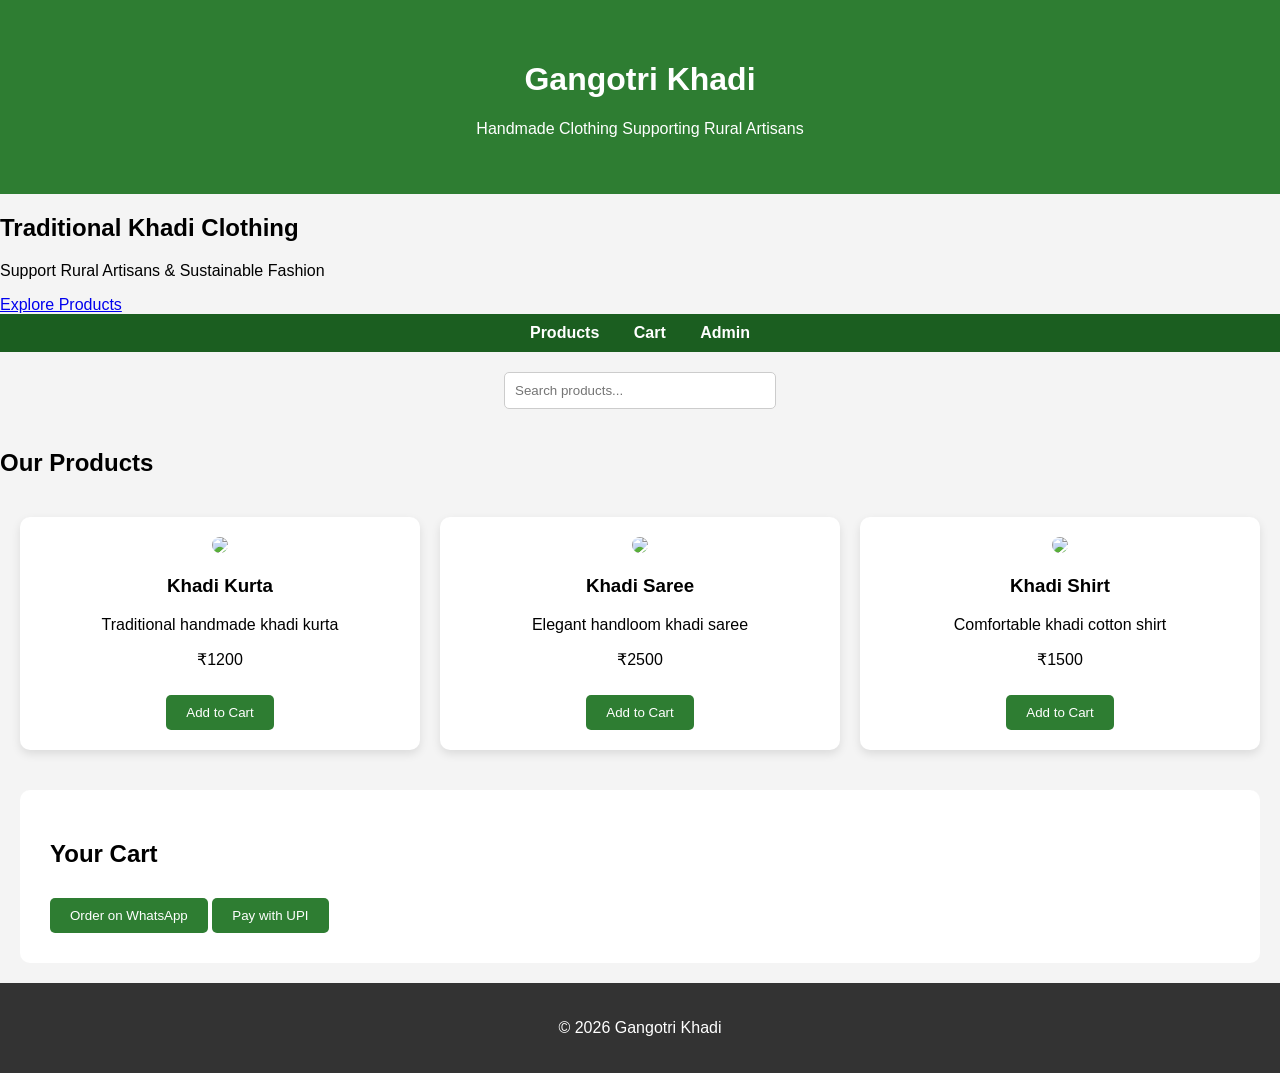
==== commit 58b84da8: "Add hero section and product heading to index.html" ====
--- a/index.html
+++ b/index.html
@@ -20,6 +20,16 @@
 
 </header>
 
+<section class="hero">
+
+<h2>Traditional Khadi Clothing</h2>
+
+<p>Support Rural Artisans & Sustainable Fashion</p>
+
+<a href="#products" class="btn">Explore Products</a>
+
+</section>
+
 <nav>
 
 <a href="#products">Products</a>
@@ -35,6 +45,8 @@
 </section>
 
 <section id="products">
+
+<h2>Our Products</h2>
 
 <div id="productList" class="grid"></div>
 
@@ -54,7 +66,7 @@
 
 <footer>
 
-© 2026 Gangotri Khadi
+<p>© 2026 Gangotri Khadi</p>
 
 </footer>
 
--- a/style.css
+++ b/style.css
@@ -14,7 +14,7 @@
 nav{
 background:#1b5e20;
 text-align:center;
-padding:12px;
+padding:10px;
 }
 
 nav a{
@@ -24,19 +24,19 @@
 font-weight:bold;
 }
 
-.search-box{
+.search{
 text-align:center;
 padding:20px;
 }
 
-.search-box input{
+.search input{
 padding:10px;
 width:250px;
 border-radius:5px;
 border:1px solid #ccc;
 }
 
-.product-grid{
+.grid{
 display:grid;
 grid-template-columns:repeat(auto-fit,minmax(250px,1fr));
 gap:20px;
@@ -45,8 +45,8 @@
 
 .product{
 background:white;
+padding:20px;
 border-radius:10px;
-padding:20px;
 text-align:center;
 box-shadow:0 4px 10px rgba(0,0,0,0.1);
 }
@@ -54,10 +54,6 @@
 .product img{
 width:100%;
 border-radius:10px;
-}
-
-.product h3{
-margin:10px 0;
 }
 
 button{
@@ -86,5 +82,4 @@
 color:white;
 text-align:center;
 padding:20px;
-margin-top:40px;
 }
